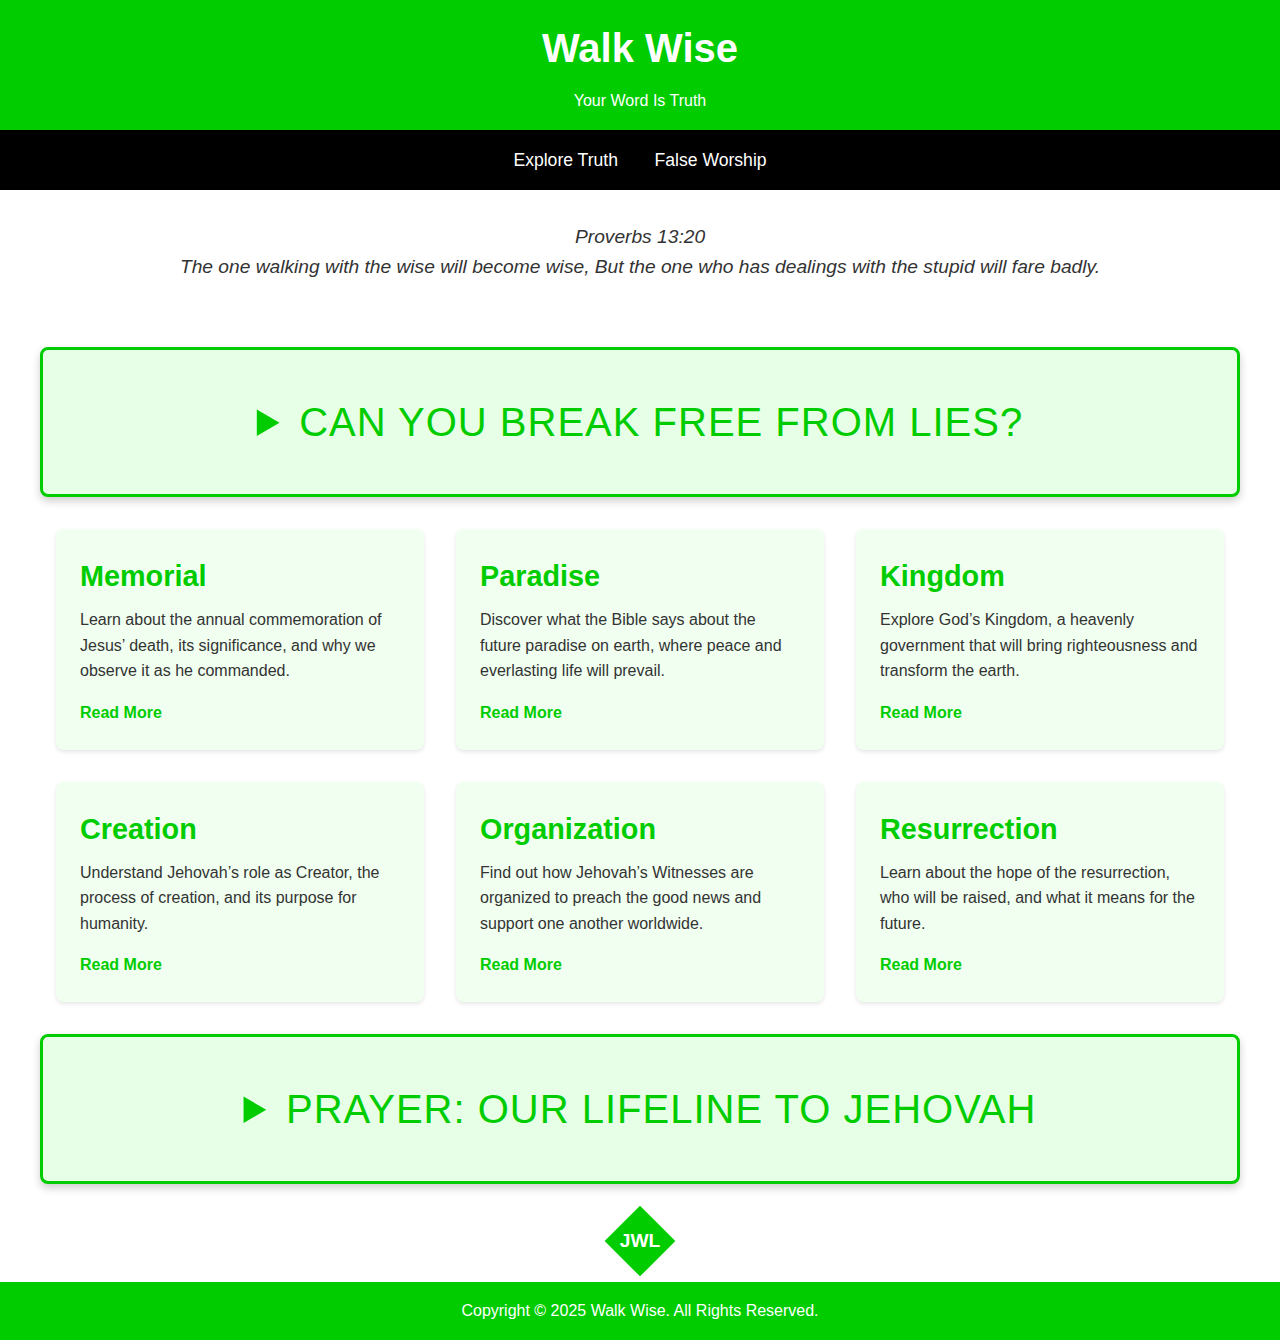
==== index.html @ 6685651e "Update index.html" ====
<!DOCTYPE html> <!-- Declares HTML5 document type -->
<html lang="en">
<head>
   <meta charset="UTF-8"> <!-- Sets character encoding -->
   <meta name="viewport" content="width=device-width, initial-scale=1.0"> <!-- Enables responsive design -->
   <title>Walk Wise - Home</title>
   <link rel="icon" type="image/x-icon" href="favicon.ico.png"> <!-- Added favicon -->
   <style>
       * { /* Reset default styles for consistency */
           margin: 0;
           padding: 0;
           box-sizing: border-box;
           font-family: Arial, sans-serif;
       }

       body { /* Basic page styling */
           background-color: #ffffff;
           color: #000000;
           line-height: 1.6;
       }

       /* HEADER STYLING */
       .header {
           background-color: #00cc00;
           padding: 1rem;
           text-align: center;
           color: white;
       }

       .header h1 {
           font-size: 2.5rem;
           margin-bottom: 0.5rem;
       }

       /* NAVIGATION BAR */
       .nav {
           background-color: #000000;
           padding: 1rem;
           text-align: center;
       }

       .nav a {
           color: white;
           text-decoration: none;
           margin: 0 1rem;
           font-size: 1.1rem;
           transition: color 0.3s;
       }

       .nav a:hover {
           color: #00cc00;
       }

       /* FEATURED ARTICLE SECTION */
       .featured-article {
           max-width: 1200px;
           margin: 2rem auto;
           padding: 2rem;
           background-color: #e6ffe6;
           border: 3px solid #00cc00;
           border-radius: 8px;
           box-shadow: 0 4px 8px rgba(0,0,0,0.2);
       }

       .featured-article summary {
           color: #00cc00;
           font-size: 2.5rem;
           text-transform: uppercase;
           letter-spacing: 1px;
           cursor: pointer;
           padding: 0.5rem 0;
           outline: none;
           text-align: center;
       }

       .featured-article summary:hover {
           color: #009900;
       }

       .featured-article details[open] summary {
           margin-bottom: 1rem;
       }

       .featured-article p {
           color: #333;
           margin-bottom: 1rem;
           font-size: 1.1rem;
           text-align: center;
       }

       .featured-article .scripture {
           font-style: italic;
           color: #555;
           margin: 0.5rem 0;
           text-align: center;
       }

       /* MAIN CONTENT GRID */
       .main-content {
           max-width: 1200px;
           margin: 2rem auto;
           padding: 0 1rem;
           display: grid;
           grid-template-columns: 1fr; /* Default: 1 column for smaller screens */
           gap: 2rem;
       }

       /* Media query for desktop screens (3 columns) */
       @media (min-width: 768px) {
           .main-content {
               grid-template-columns: repeat(3, 1fr); /* 3 columns for larger screens */
           }
       }

       .article-preview {
           background-color: #f0fff0;
           padding: 1.5rem;
           border-radius: 8px;
           box-shadow: 0 2px 4px rgba(0,0,0,0.1);
           transition: transform 0.3s;
       }

       .article-preview:hover {
           transform: translateY(-5px);
           background-color: #e6ffe6;
       }

       .article-preview h2 {
           color: #00cc00;
           font-size: 1.8rem;
           margin-bottom: 0.5rem;
       }

       .article-preview p {
           color: #333;
           margin-bottom: 1rem;
       }

       .article-preview a {
           color: #00cc00;
           text-decoration: none;
           font-weight: bold;
       }

       .article-preview a:hover {
           color: #009900;
       }

       /* QUOTE SECTION */
       .quote {
           text-align: center;
           padding: 2rem;
           font-style: italic;
           color: #333;
           font-size: 1.2rem;
       }

       /* FOOTER STYLING */
       footer {
           background-color: #00cc00;
           color: white;
           padding: 1rem;
           text-align: center;
           width: 100%;
       }

       /* DIAMOND BUTTON STYLING */
       .diamond-btn { /* Creates the diamond-shaped button */
           position: relative;
           width: 50px;
           height: 50px;
           margin: 2rem auto 1rem auto; /* Centers and overlaps footer slightly */
           transform: rotate(45deg); /* Turns square into diamond */
           background-color: #00cc00;
           overflow: hidden;
           transition: background-color 0.3s;
       }

       .diamond-btn a { /* Styles the link inside the diamond */
           display: flex;
           position: absolute;
           width: 100%;
           height: 100%;
           justify-content: center;
           align-items: center;
           color: white;
           text-decoration: none;
           font-weight: bold;
           font-size: 1.2rem;
           transform: rotate(-45deg); /* Counter-rotates text to be readable */
       }

       .diamond-btn:hover { /* Hover effect for diamond button */
           background-color: #009900;
       }
   </style>
</head>
<body>
   <!-- HEADER SECTION -->
   <div class="header">
       <h1><a href="index.html" style="color: white; text-decoration: none;">Walk Wise</a></h1>
       <p>Your Word Is Truth</p>
   </div>

   <!-- NAVIGATION BAR -->
   <div class="nav">
       <a href="truth.html">Explore Truth</a>
       <a href="false.html">False Worship</a>
   </div>

   <!-- QUOTE SECTION -->
   <div class="quote">
       Proverbs 13:20<br>The one walking with the wise will become wise, But the one who has dealings with the stupid will fare badly.
   </div>

   <!-- FIRST FEATURED ARTICLE -->
   <div class="featured-article">
       <details>
           <summary>Can You Break Free From Lies?</summary>
           <p>To accept Bible truth, your personality matters. Some resist because they’ve been indoctrinated with lies for years. Jehovah seeks those with the right traits to break free and learn. What are they?</p>
           <p><strong>1. Are you hungry for truth?</strong> A deep desire to know Jehovah drives you to seek His Word over human traditions.</p>
           <p class="scripture">Matthew 5:6 - “Happy are those hungering and thirsting for righteousness, since they will be filled.”</p>
           <p><strong>2. Are you honest with yourself?</strong> Facing the truth means admitting you might have been misled—hard, but vital for growth.</p>
           <p class="scripture">Proverbs 12:17 - “The one speaking truth declares what is right, but a false witness speaks deceit.”</p>
           <p><strong>3. Are you humble enough to change?</strong> Pride blocks learning; humility opens your heart to Jehovah’s correction.</p>
           <p class="scripture">James 4:6 - “God opposes the haughty ones, but he gives undeserved kindness to the humble ones.”</p>
           <p><strong>4. Are you open-minded to new ideas?</strong> Overcoming indoctrination requires examining the Bible without prejudice.</p>
           <p class="scripture">Acts 17:11 - “They accepted the word with the greatest eagerness of mind, carefully examining the Scriptures daily.”</p>
           <p><strong>5. Do you have courage to stand apart?</strong> Truth often means rejecting popular lies—courage keeps you firm.</p>
           <p class="scripture">Joshua 1:9 - “Be courageous and strong… for Jehovah your God is with you.”</p>
           <p>These traits—hunger, honesty, humility, open-mindedness, and courage—equip you to see past a lifetime of lies and embrace Jehovah’s truth!</p>
       </details>
   </div>

   <!-- MAIN CONTENT GRID -->
   <div class="main-content">
       <div class="article-preview">
           <h2>Memorial</h2>
           <p>Learn about the annual commemoration of Jesus’ death, its significance, and why we observe it as he commanded.</p>
           <a href="memorial.html">Read More</a>
       </div>

       <div class="article-preview">
           <h2>Paradise</h2>
           <p>Discover what the Bible says about the future paradise on earth, where peace and everlasting life will prevail.</p>
           <a href="paradise.html">Read More</a>
       </div>

       <div class="article-preview">
           <h2>Kingdom</h2>
           <p>Explore God’s Kingdom, a heavenly government that will bring righteousness and transform the earth.</p>
           <a href="kingdom.html">Read More</a>
       </div>

       <div class="article-preview">
           <h2>Creation</h2>
           <p>Understand Jehovah’s role as Creator, the process of creation, and its purpose for humanity.</p>
           <a href="creation.html">Read More</a>
       </div>

       <div class="article-preview">
           <h2>Organization</h2>
           <p>Find out how Jehovah’s Witnesses are organized to preach the good news and support one another worldwide.</p>
           <a href="organization.html">Read More</a>
       </div>

       <div class="article-preview">
           <h2>Resurrection</h2>
           <p>Learn about the hope of the resurrection, who will be raised, and what it means for the future.</p>
           <a href="resurrection.html">Read More</a>
       </div>
   </div>

       <!-- SECOND FEATURED ARTICLE -->
       <div class="featured-article">
           <details>
               <summary>Prayer: Our Lifeline to Jehovah</summary>
               <p>Prayer is a precious gift from Jehovah, allowing us to draw close to Him. Here are answers to key questions about this vital practice:</p>
               <p><strong>1. Why should we pray to Jehovah?</strong> Prayer builds our relationship with God, showing our dependence on Him and gratitude for His blessings.</p>
               <p class="scripture">Psalm 62:8 - “Trust in him at all times, O people; pour out your hearts before him. God is a refuge for us.”</p>
               <p><strong>2. To whom should we pray?</strong> We pray only to Jehovah, the true God, through Jesus Christ, not to saints, idols, or anyone else.</p>
               <p class="scripture">John 14:6 - “Jesus said to him: ‘I am the way and the truth and the life. No one comes to the Father except through me.’”</p>
               <p><strong>3. What should we pray for?</strong> Pray for God’s Kingdom, personal needs, forgiveness, and strength to do His will—always putting spiritual matters first.</p>
               <p class="scripture">Matthew 6:9-10 - “You must pray, then, this way: ‘Our Father in the heavens, let your name be sanctified. Let your Kingdom come.’”</p>
               <p><strong>4. How should we pray?</strong> Pray with sincerity, respect, and faith, using our own words from the heart, not memorized chants or rituals.</p>
               <p class="scripture">Matthew 6:7 - “When praying, do not say the same things over and over again as the people of the nations do.”</p>
               <p><strong>5. When should we pray?</strong> Pray regularly—daily and in all circumstances—making it a constant part of life to stay close to Jehovah.</p>
               <p class="scripture">1 Thessalonians 5:17 - “Pray constantly.”</p>
               <p>Prayer is more than a duty; it’s our lifeline to Jehovah, strengthening us for today and preparing us for the future!</p>
           </details>
       </div>

   <!-- DIAMOND BUTTON -->
   <div class="diamond-btn">
       <a href="fundamentals.html">JWL</a>
   </div>

   <!-- FOOTER -->
   <footer>
       <p>Copyright © 2025 Walk Wise. All Rights Reserved.</p>
   </footer>
</body>
</html>
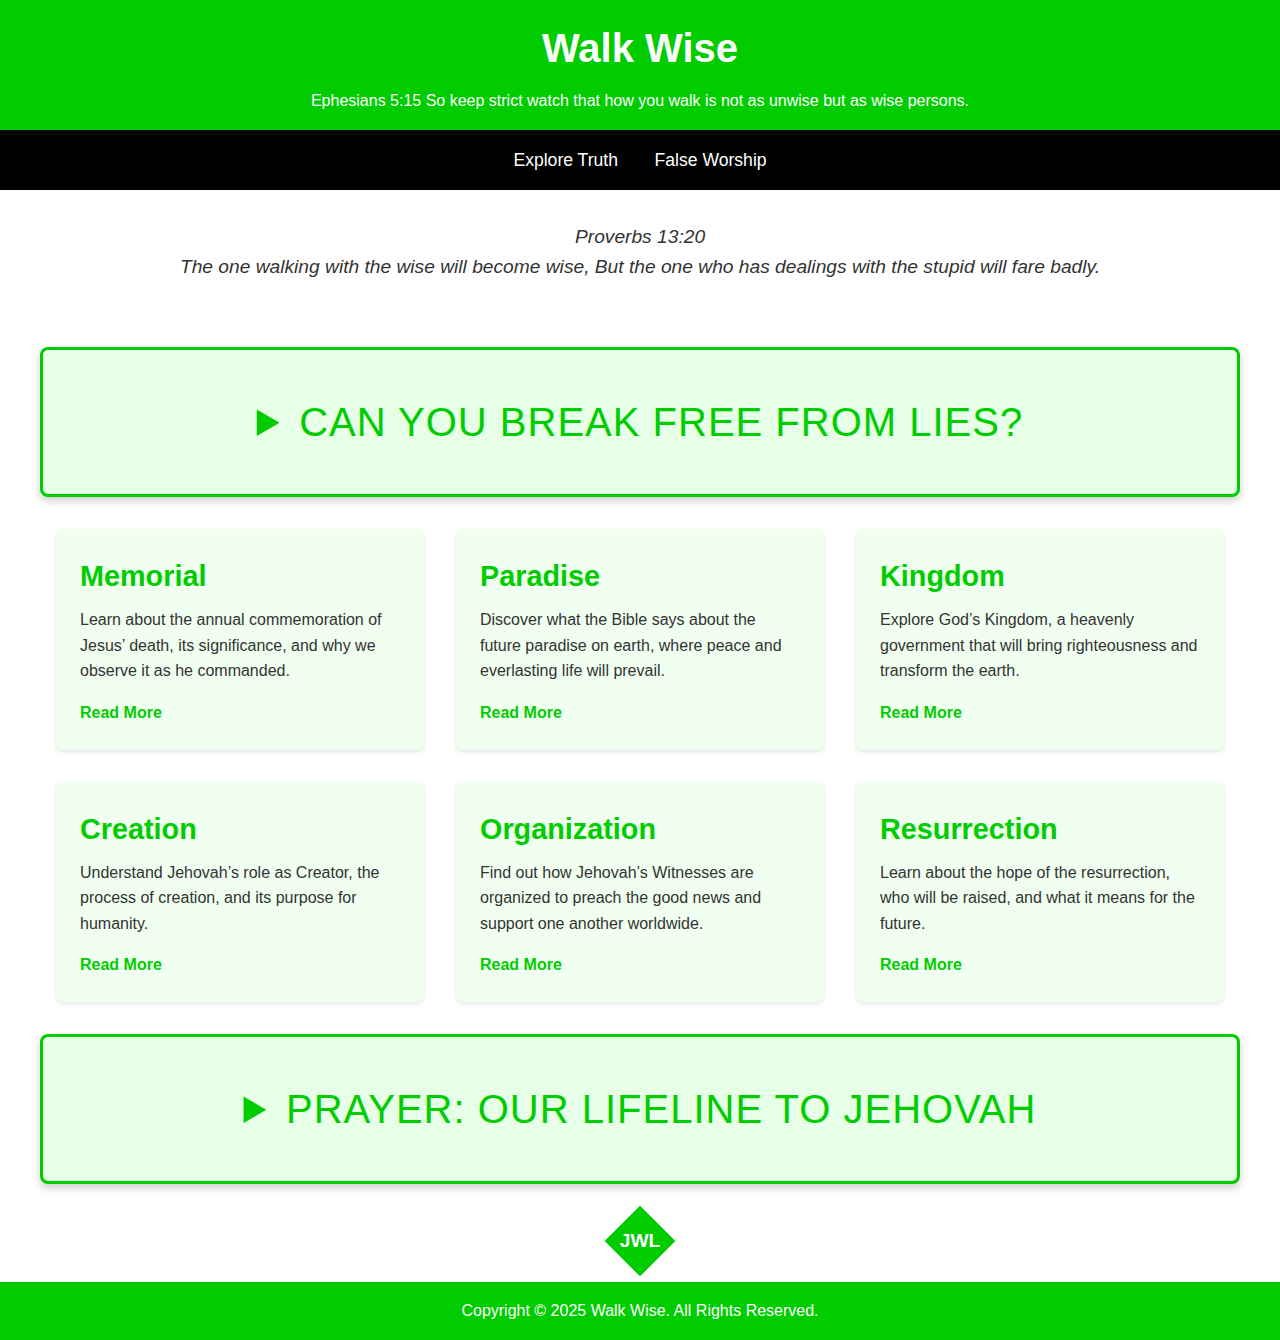
==== commit f561c691: "Update index.html" ====
--- a/index.html
+++ b/index.html
@@ -199,7 +199,7 @@
    <!-- HEADER SECTION -->
    <div class="header">
        <h1><a href="index.html" style="color: white; text-decoration: none;">Walk Wise</a></h1>
-       <p>Your Word Is Truth</p>
+       <p>Ephesians 5:15 So keep strict watch that how you walk is not as unwise but as wise persons.</p>
    </div>
 
    <!-- NAVIGATION BAR -->
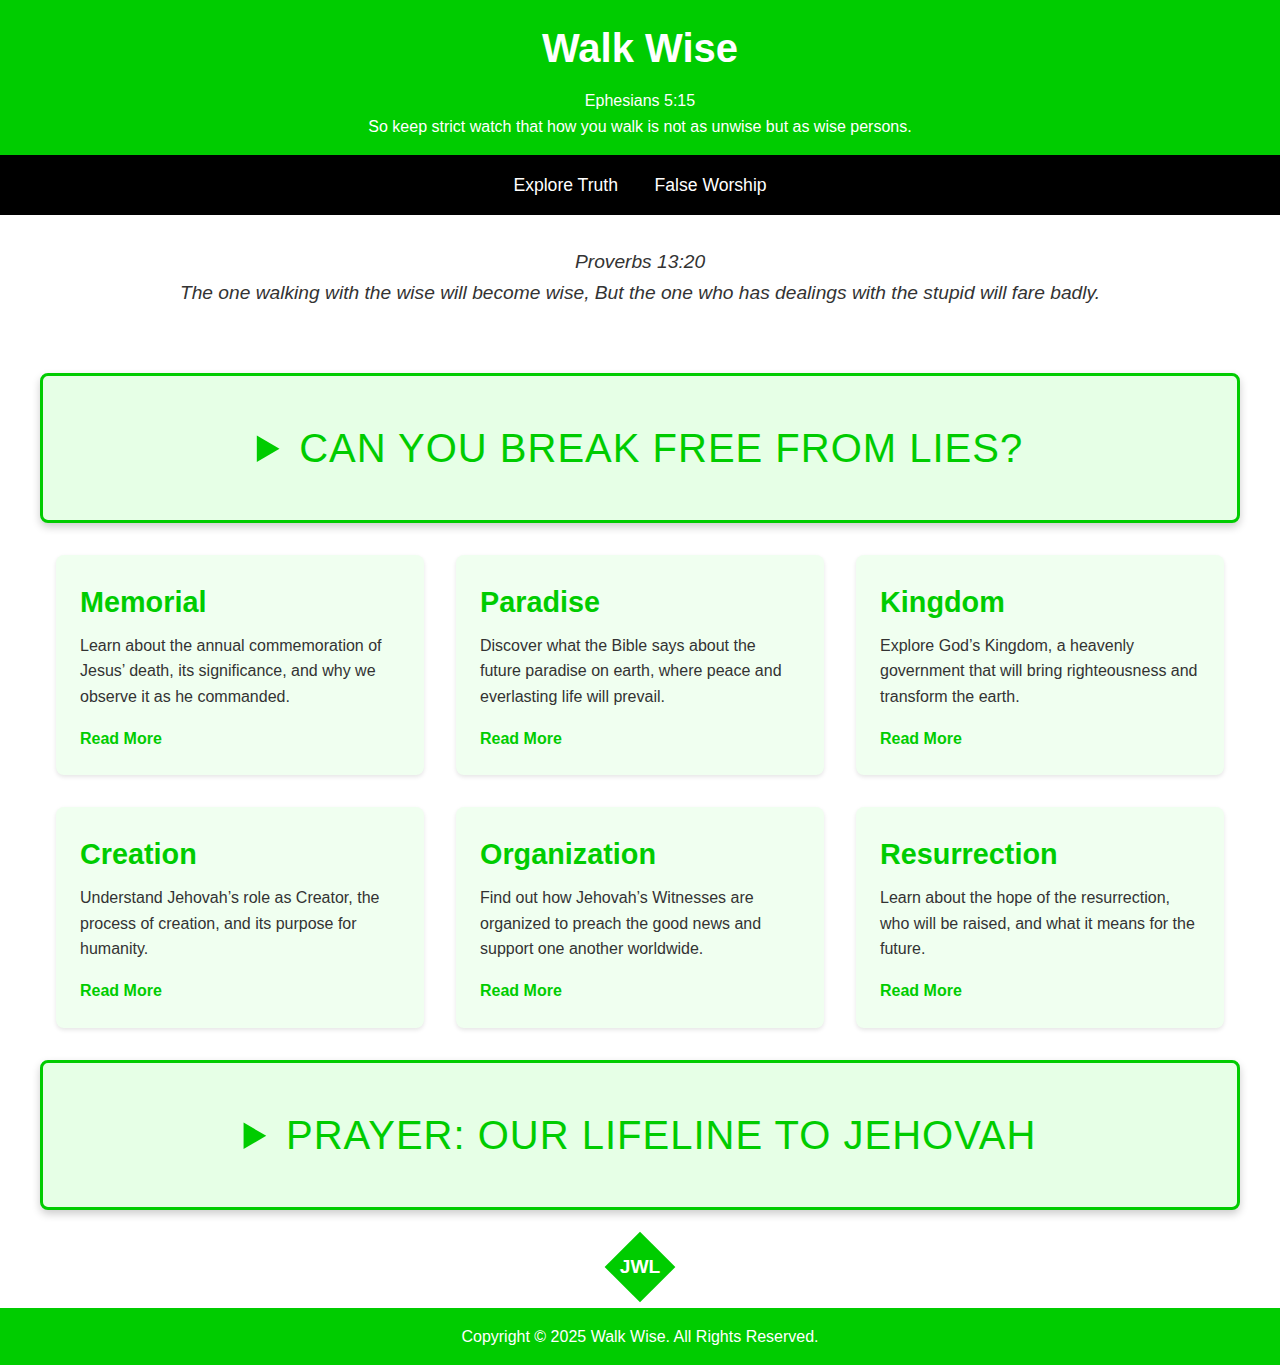
==== commit 8869f9d3: "Update index.html" ====
--- a/index.html
+++ b/index.html
@@ -199,7 +199,7 @@
    <!-- HEADER SECTION -->
    <div class="header">
        <h1><a href="index.html" style="color: white; text-decoration: none;">Walk Wise</a></h1>
-       <p>Ephesians 5:15 So keep strict watch that how you walk is not as unwise but as wise persons.</p>
+       <p>Ephesians 5:15<br>So keep strict watch that how you walk is not as unwise but as wise persons.</p>
    </div>
 
    <!-- NAVIGATION BAR -->
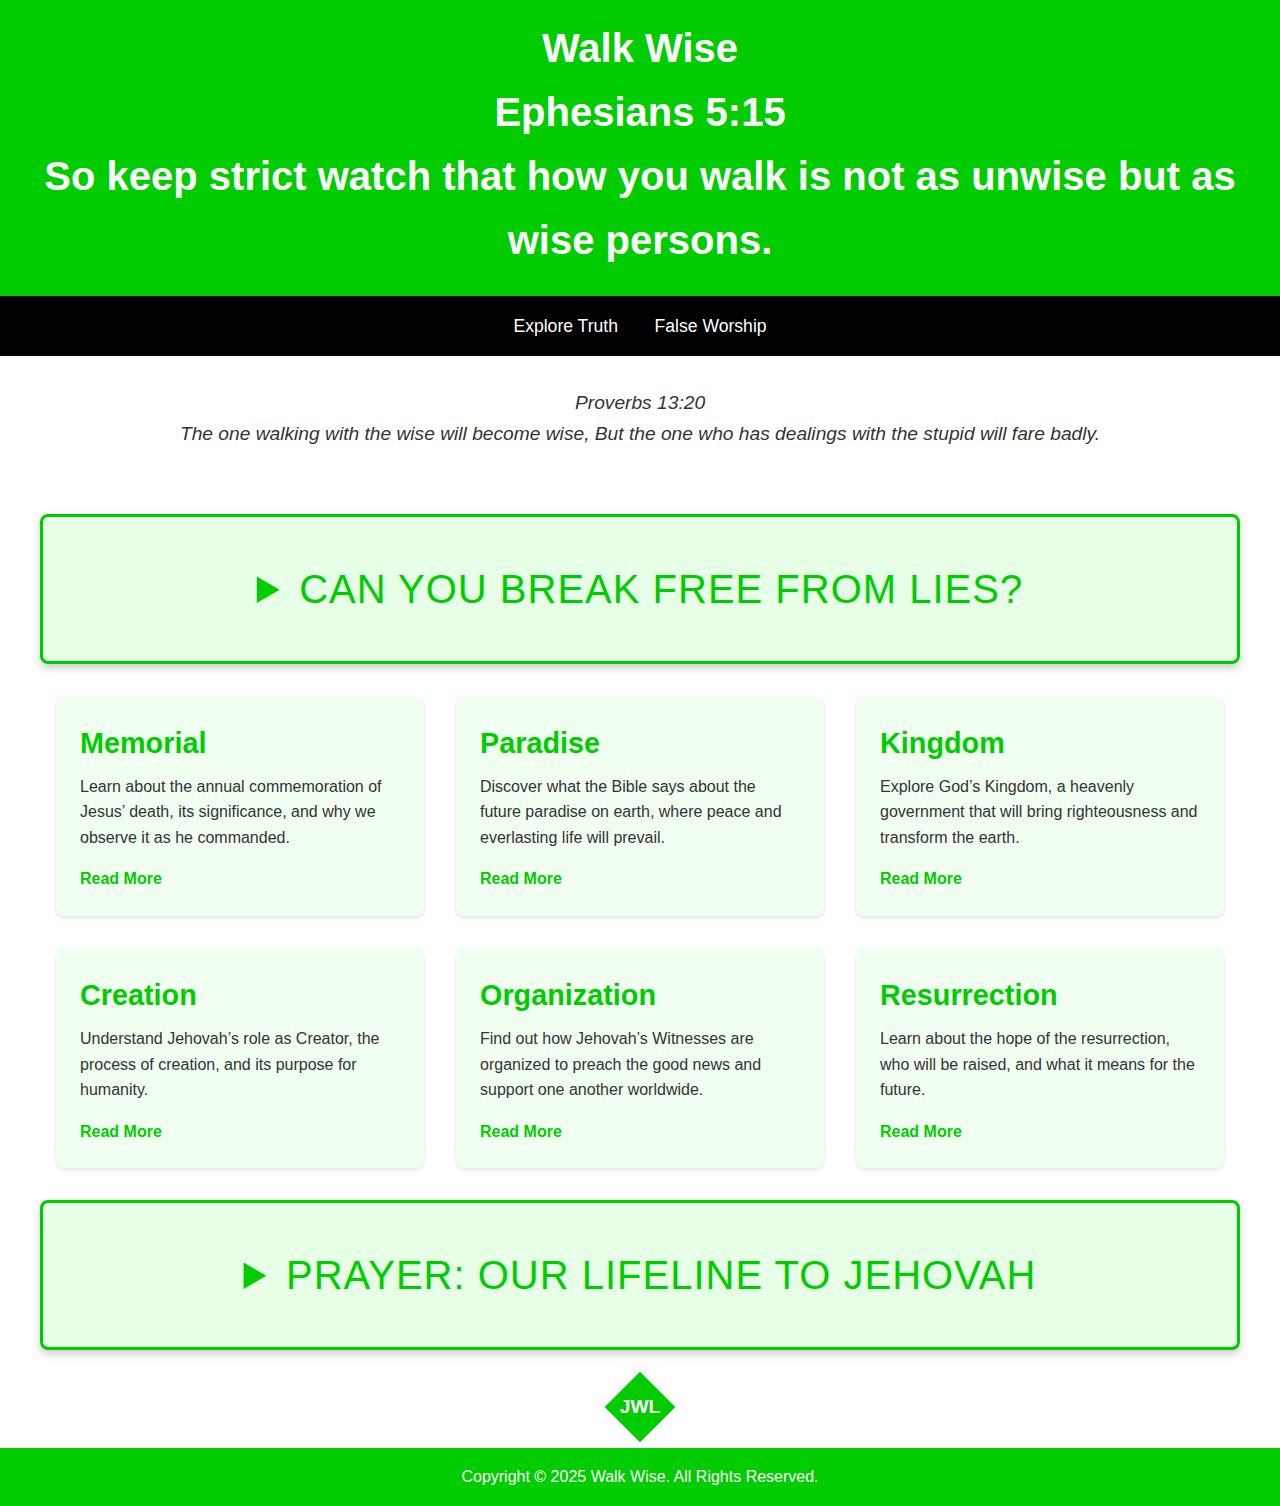
==== commit 28dd4c3b: "Update index.html" ====
--- a/index.html
+++ b/index.html
@@ -198,8 +198,8 @@
 <body>
    <!-- HEADER SECTION -->
    <div class="header">
-       <h1><a href="index.html" style="color: white; text-decoration: none;">Walk Wise</a></h1>
-       <p>Ephesians 5:15<br>So keep strict watch that how you walk is not as unwise but as wise persons.</p>
+       <h1><a href="index.html" style="color: white; text-decoration: none;">Walk Wise</a>
+       <p>Ephesians 5:15<br>So keep strict watch that how you walk is not as unwise but as wise persons.</p></h1>
    </div>
 
    <!-- NAVIGATION BAR -->
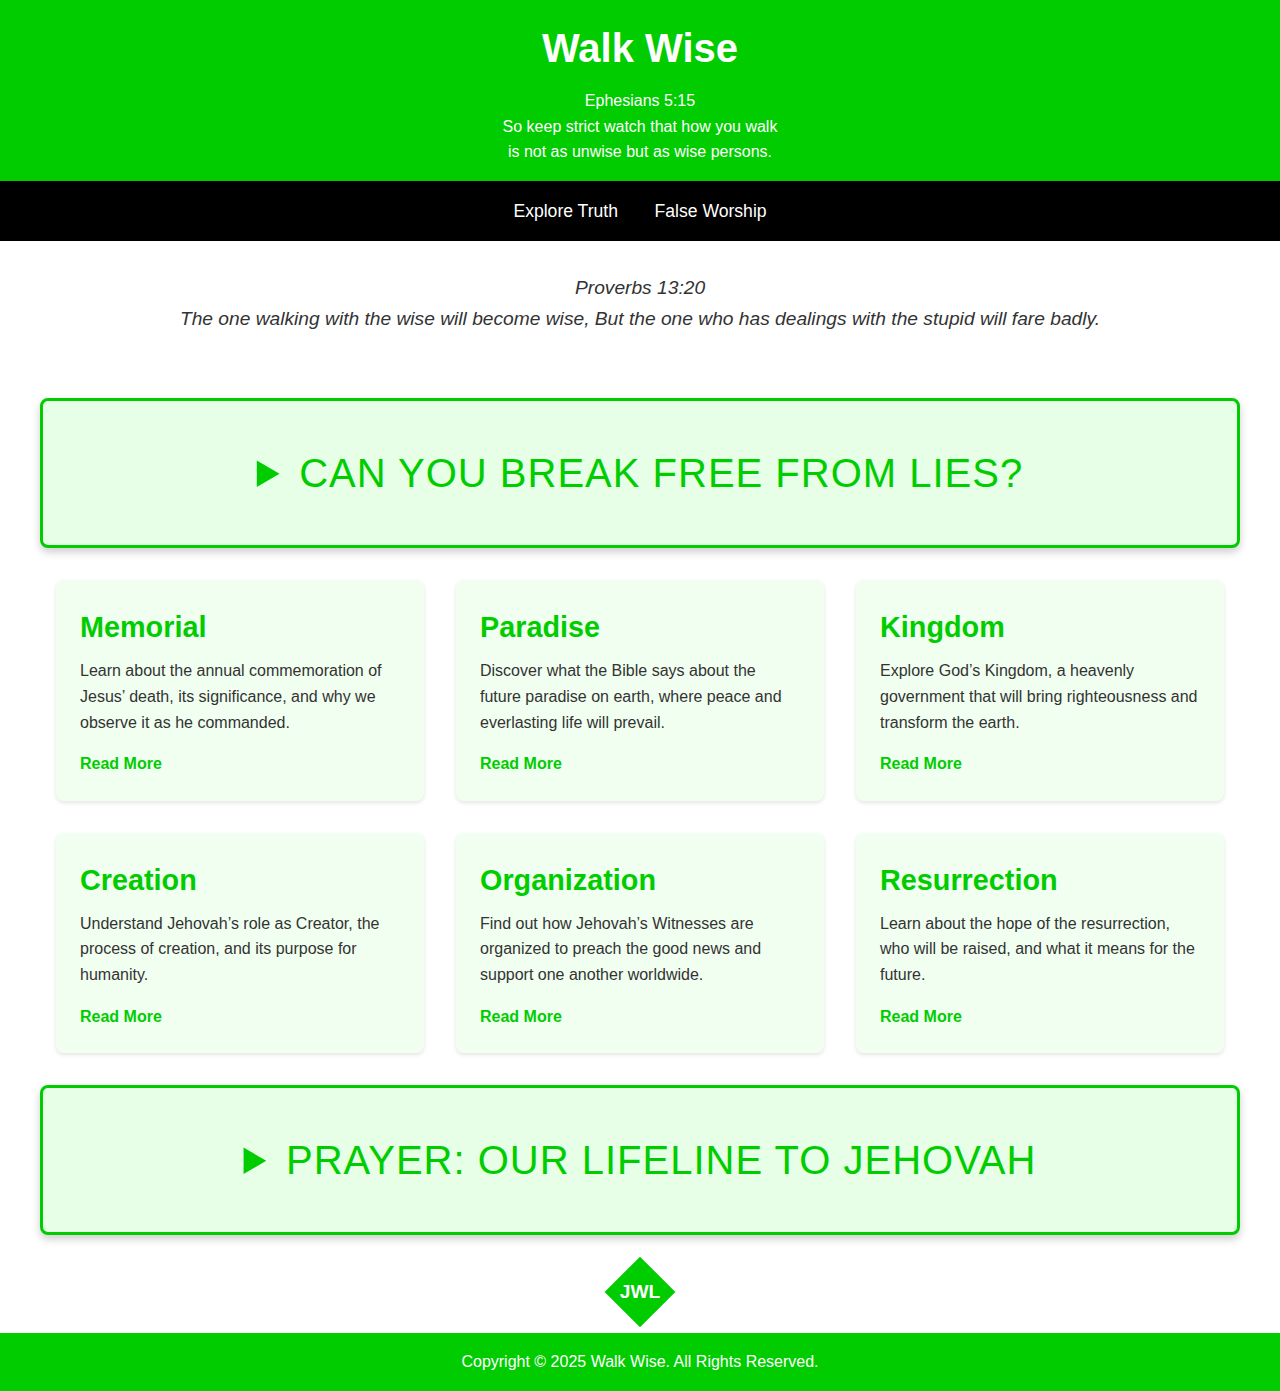
==== commit 3d3afa6a: "Update index.html" ====
--- a/index.html
+++ b/index.html
@@ -198,8 +198,8 @@
 <body>
    <!-- HEADER SECTION -->
    <div class="header">
-       <h1><a href="index.html" style="color: white; text-decoration: none;">Walk Wise</a>
-       <p>Ephesians 5:15<br>So keep strict watch that how you walk is not as unwise but as wise persons.</p></h1>
+       <h1><a href="index.html" style="color: white; text-decoration: none;">Walk Wise</a></h1>
+       <p>Ephesians 5:15<br>So keep strict watch that how you walk<br>is not as unwise but as wise persons.</p>
    </div>
 
    <!-- NAVIGATION BAR -->
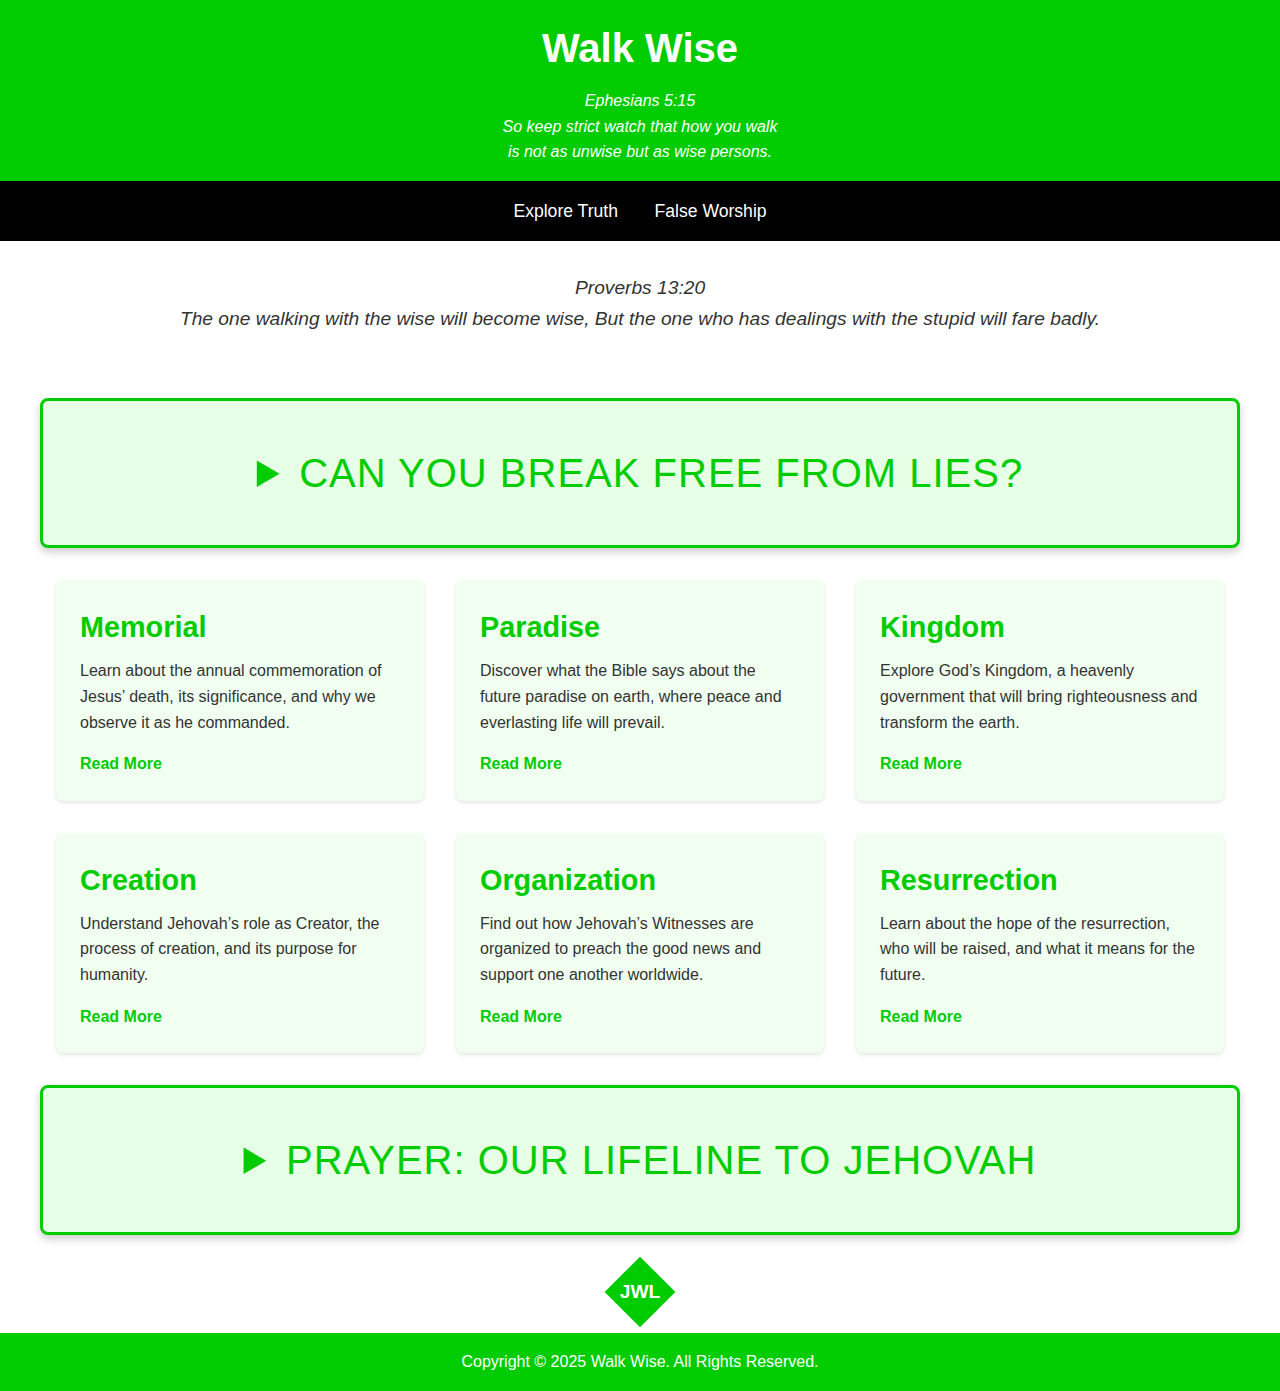
==== commit f9f5cd13: "Update index.html" ====
--- a/index.html
+++ b/index.html
@@ -199,7 +199,7 @@
    <!-- HEADER SECTION -->
    <div class="header">
        <h1><a href="index.html" style="color: white; text-decoration: none;">Walk Wise</a></h1>
-       <p>Ephesians 5:15<br>So keep strict watch that how you walk<br>is not as unwise but as wise persons.</p>
+       <p><i>Ephesians 5:15<br>So keep strict watch that how you walk<br>is not as unwise but as wise persons.</i></p>
    </div>
 
    <!-- NAVIGATION BAR -->
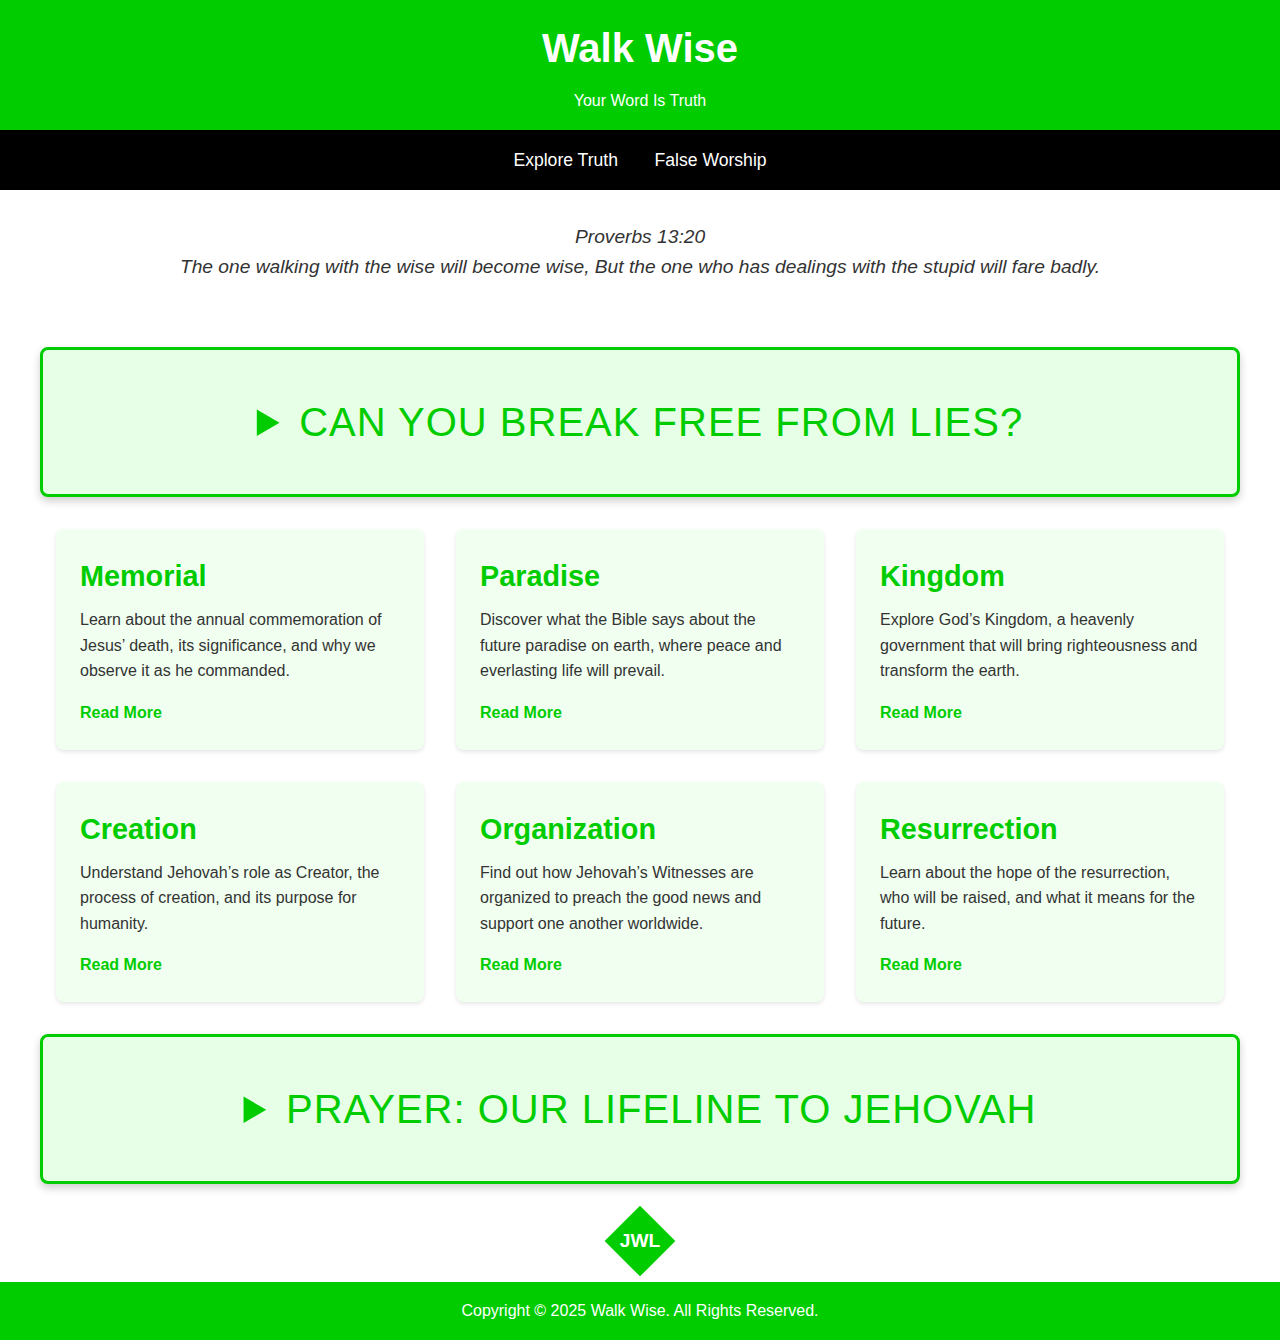
==== commit 037deff1: "Update index.html" ====
--- a/index.html
+++ b/index.html
@@ -4,7 +4,9 @@
    <meta charset="UTF-8"> <!-- Sets character encoding -->
    <meta name="viewport" content="width=device-width, initial-scale=1.0"> <!-- Enables responsive design -->
    <title>Walk Wise - Home</title>
-   <link rel="icon" type="image/x-icon" href="favicon.ico.png"> <!-- Added favicon -->
+   <link rel="icon" type="image/x-icon" href="favicon.ico"> <!-- Browser tab favicon -->
+   <link rel="apple-touch-icon" href="apple-touch-icon.png"> <!-- iOS home screen icon -->
+   <link rel="icon" type="image/png" sizes="192x192" href="apple-touch-icon.png"> <!-- Android home screen icon -->
    <style>
        * { /* Reset default styles for consistency */
            margin: 0;
@@ -199,7 +201,7 @@
    <!-- HEADER SECTION -->
    <div class="header">
        <h1><a href="index.html" style="color: white; text-decoration: none;">Walk Wise</a></h1>
-       <p><i>Ephesians 5:15<br>So keep strict watch that how you walk<br>is not as unwise but as wise persons.</i></p>
+       <p>Your Word Is Truth</p>
    </div>
 
    <!-- NAVIGATION BAR -->
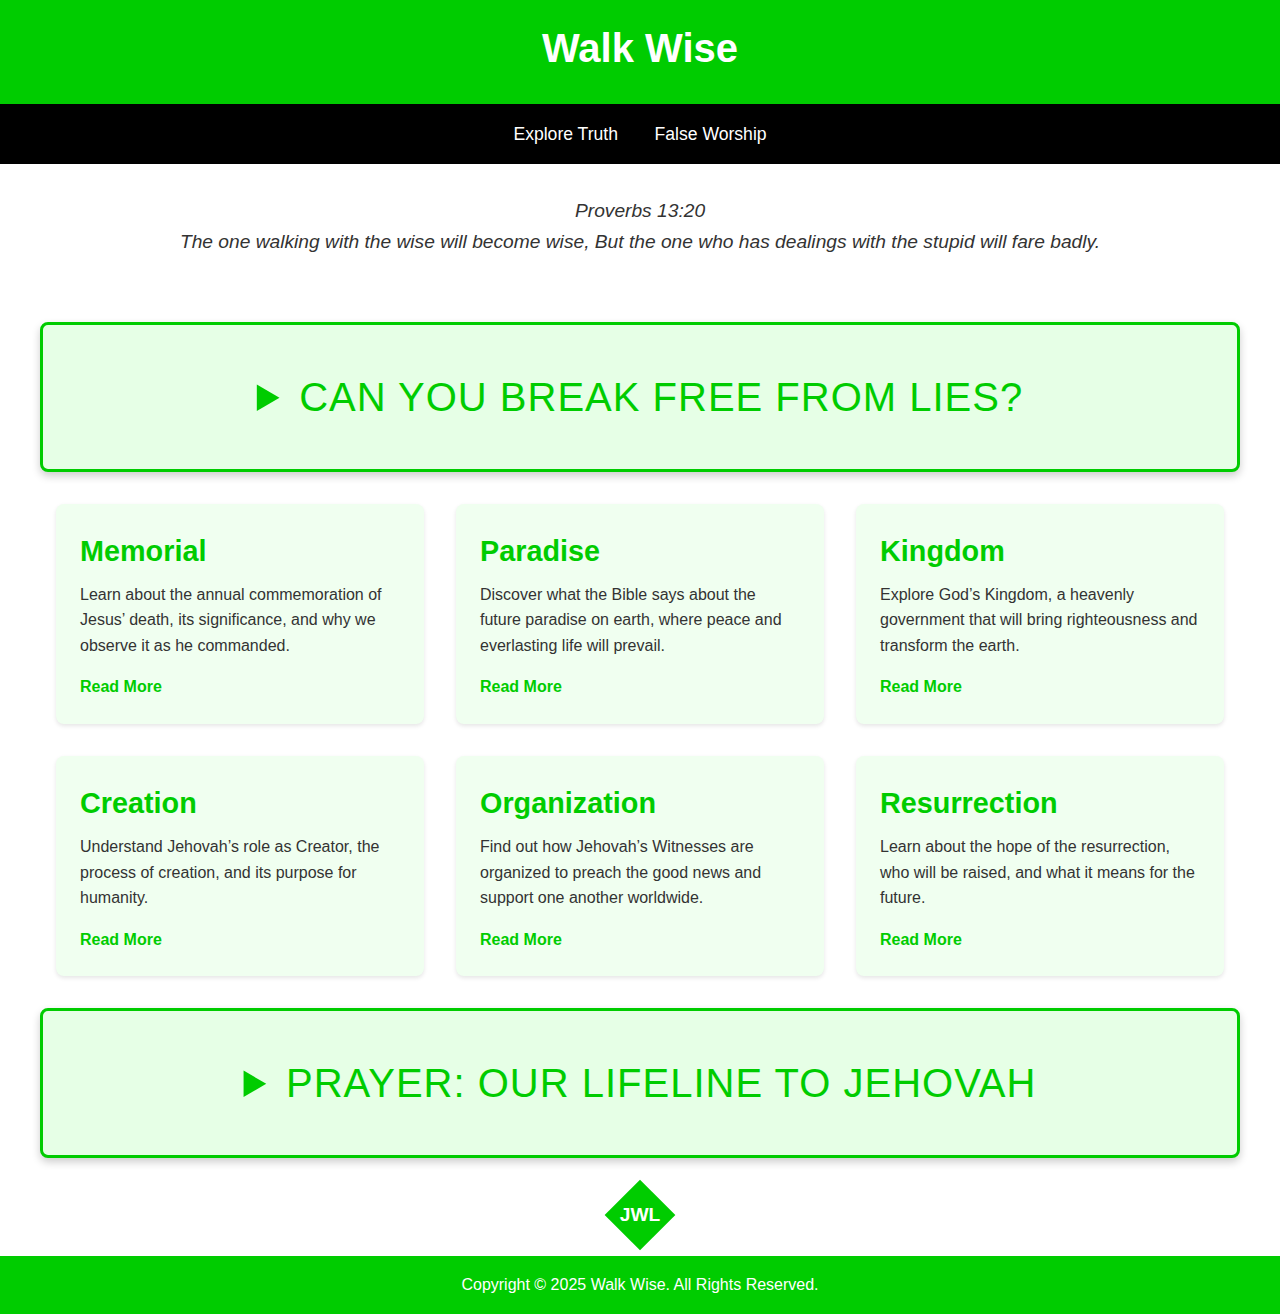
==== commit 37162e07: "Update index.html" ====
--- a/index.html
+++ b/index.html
@@ -201,7 +201,6 @@
    <!-- HEADER SECTION -->
    <div class="header">
        <h1><a href="index.html" style="color: white; text-decoration: none;">Walk Wise</a></h1>
-       <p>Your Word Is Truth</p>
    </div>
 
    <!-- NAVIGATION BAR -->
